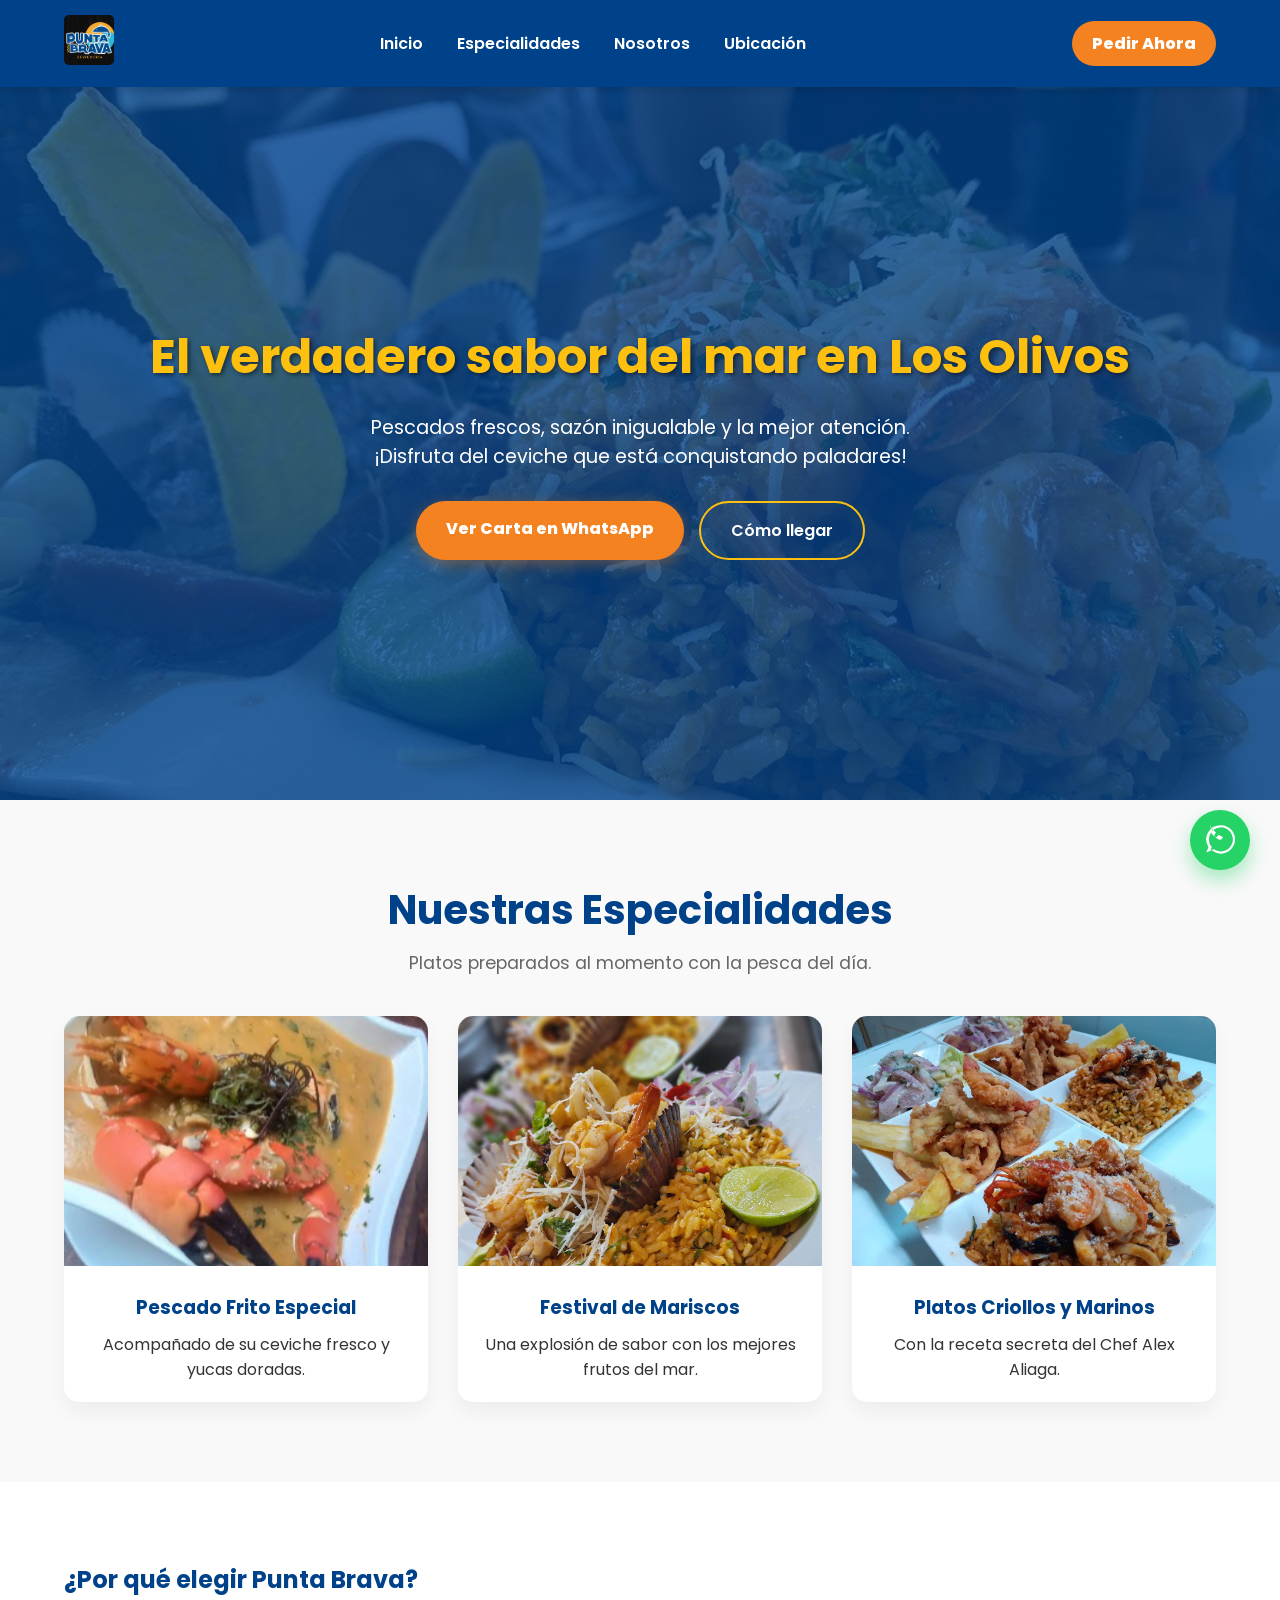
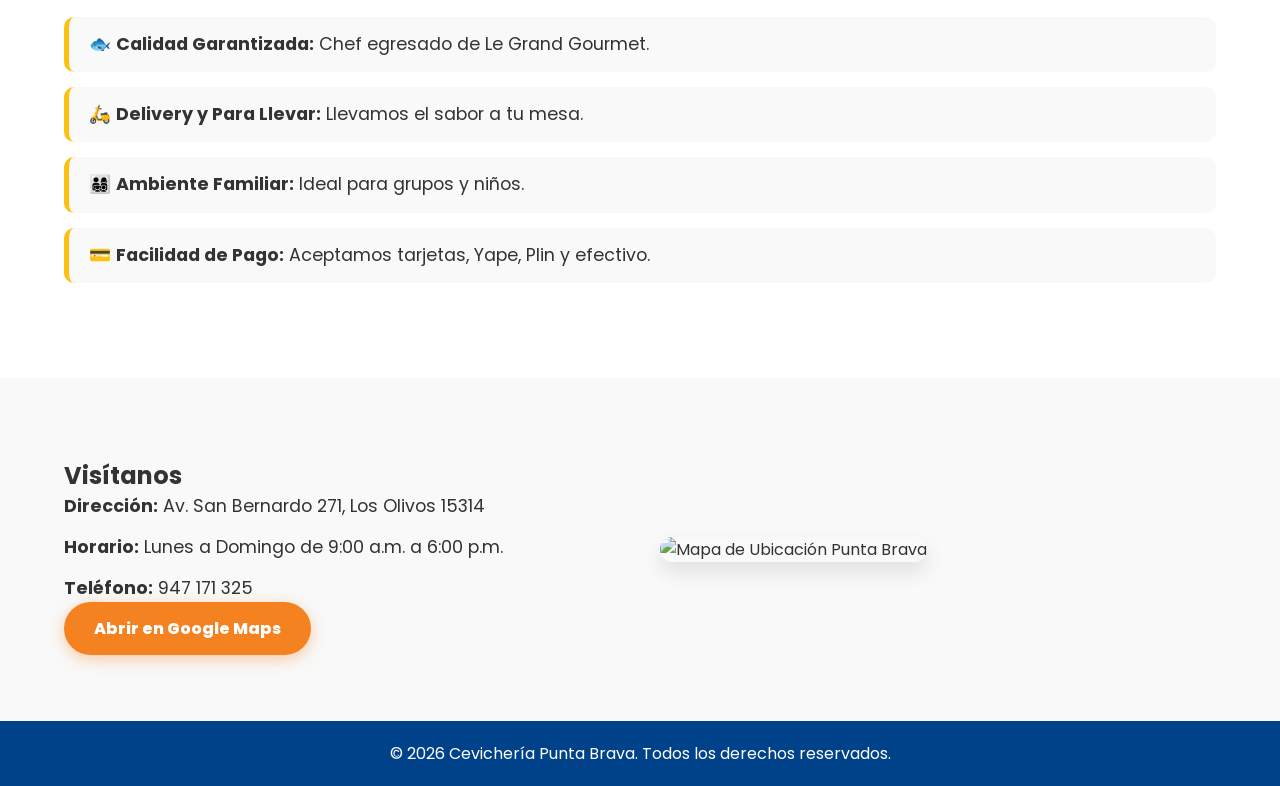
==== index.html @ 860ff5d4 "redo simple landing page" ====
<!DOCTYPE html>
<html lang="es">
<head>
    <meta charset="UTF-8">
    <meta name="viewport" content="width=device-width, initial-scale=1.0">
    <title>Cevichería Punta Brava | El Mejor Sabor del Mar</title>
    <link rel="stylesheet" href="style.css">
    <link href="https://fonts.googleapis.com/css2?family=Poppins:wght@400;600;800&display=swap" rel="stylesheet">
</head>
<body>
    <header class="navbar">
        <div class="logo-container">
            <img src="logo.jpg" alt="Logo Cevichería Punta Brava" class="logo">
        </div>
        <nav class="nav-links">
            <a href="#inicio">Inicio</a>
            <a href="#especialidades">Especialidades</a>
            <a href="#nosotros">Nosotros</a>
            <a href="#ubicacion">Ubicación</a>
        </nav>
        <a href="https://wa.me/51947171325?text=Hola,%20quisiera%20hacer%20un%20pedido" class="cta-btn hidden-mobile" target="_blank">Pedir Ahora</a>
        <div class="hamburger">
            <span></span>
            <span></span>
            <span></span>
        </div>
    </header>
    <section id="inicio" class="hero">
        <div class="hero-content fade-in">
            <h1>El verdadero sabor del mar en Los Olivos</h1>
            <p>Pescados frescos, sazón inigualable y la mejor atención. ¡Disfruta del ceviche que está conquistando paladares!</p>
            <div class="hero-buttons">
                <a href="https://wa.me/51947171325?text=Hola,%20quisiera%20ver%20la%20carta" class="btn-primary" target="_blank">Ver Carta en WhatsApp</a>
                <a href="#ubicacion" class="btn-secondary">Cómo llegar</a>
            </div>
        </div>
    </section>
    <section id="especialidades" class="menu-section section-padding">
        <h2 class="section-title fade-in">Nuestras Especialidades</h2>
        <p class="section-subtitle fade-in">Platos preparados al momento con la pesca del día.</p>
        <div class="grid-gallery fade-in">
            <div class="card">
                <img src="plato01.png" alt="Pescado Frito con Ceviche">
                <div class="card-info">
                    <h3>Pescado Frito Especial</h3>
                    <p>Acompañado de su ceviche fresco y yucas doradas.</p>
                </div>
            </div>
            <div class="card">
                <img src="plato02.png" alt="Plato Especial de Mariscos">
                <div class="card-info">
                    <h3>Festival de Mariscos</h3>
                    <p>Una explosión de sabor con los mejores frutos del mar.</p>
                </div>
            </div>
            <div class="card">
                <img src="plato03.png" alt="Sudado de Pescado">
                <div class="card-info">
                    <h3>Platos Criollos y Marinos</h3>
                    <p>Con la receta secreta del Chef Alex Aliaga.</p>
                </div>
            </div>
        </div>
    </section>
    <section id="nosotros" class="features section-padding">
        <div class="features-content fade-in">
            <h2>¿Por qué elegir Punta Brava?</h2>
            <ul class="feature-list">
                <li>🐟 <strong>Calidad Garantizada:</strong> Chef egresado de Le Grand Gourmet.</li>
                <li>🛵 <strong>Delivery y Para Llevar:</strong> Llevamos el sabor a tu mesa.</li>
                <li>👨‍👩‍👧‍👦 <strong>Ambiente Familiar:</strong> Ideal para grupos y niños.</li>
                <li>💳 <strong>Facilidad de Pago:</strong> Aceptamos tarjetas, Yape, Plin y efectivo.</li>
            </ul>
        </div>
    </section>
    <section id="ubicacion" class="location section-padding fade-in">
        <div class="location-container">
            <div class="location-info">
                <h2>Visítanos</h2>
                <p><strong>Dirección:</strong> Av. San Bernardo 271, Los Olivos 15314</p>
                <p><strong>Horario:</strong> Lunes a Domingo de 9:00 a.m. a 6:00 p.m.</p>
                <p><strong>Teléfono:</strong> 947 171 325</p>
                <a href="https://maps.google.com/?q=-11.970000,-77.060000" class="btn-primary" target="_blank">Abrir en Google Maps</a>
            </div>
            <div class="location-map">
                <img src="mapa.jpg" alt="Mapa de Ubicación Punta Brava">
            </div>
        </div>
    </section>
    <footer>
        <p>&copy; 2026 Cevichería Punta Brava. Todos los derechos reservados.</p>
    </footer>
    <a href="https://wa.me/51947171325?text=Hola,%20vengo%20de%20la%20página%20web%20y%20quisiera%20hacer%20un%20pedido" class="whatsapp-float" target="_blank">
        <svg viewBox="0 0 32 32" width="35" height="35" fill="white">
            <path d="M16 2a13 13 0 0 0-11 20l-2 5 5-2a13 13 0 1 0 8-23zm0 2a11 11 0 1 1-6 20l-3 1 1-3a11 11 0 0 1 8-18zm-4 5a1 1 0 0 0-.7.3c-.3.2-.8.8-.8 1.6 0 .8.8 1.6.8 1.6.1.1 1.1 1.7 2.6 2.3 1.5.6 1.5.4 2 .4.5 0 1.6-.7 1.8-1.3.2-.6.2-1.1.1-1.3-.1-.1-.3-.2-.7-.4s-2.1-1-2.4-1.1c-.3-.1-.6-.2-.8.1-.2.3-.9 1.1-1.1 1.4-.2.2-.4.3-.8.1-.4-.2-1.5-.6-2.9-1.8-1-1-1.3-1.4-1.5-1.7-.2-.4 0-.6.2-.8l.5-.6c.2-.2.3-.4.4-.7s0-.5-.1-.7c-.1-.2-.8-1.9-1.1-2.6-.3-.7-.5-.6-.7-.6h-.6z"></path>
        </svg>
    </a>
    <script src="script.js"></script>
</body>
</html>
---- style.css ----
:root {
    --primary-blue: #004289;
    --accent-orange: #f58220;
    --accent-yellow: #fec00f;
    --text-dark: #333333;
    --text-light: #ffffff;
    --bg-light: #f9f9f9;
}

* {
    margin: 0;
    padding: 0;
    box-sizing: border-box;
    font-family: 'Poppins', sans-serif;
    scroll-behavior: smooth;
}

body {
    background-color: var(--bg-light);
    color: var(--text-dark);
    overflow-x: hidden;
}

.navbar {
    position: fixed;
    top: 0;
    width: 100%;
    background-color: var(--primary-blue);
    display: flex;
    justify-content: space-between;
    align-items: center;
    padding: 15px 5%;
    z-index: 1000;
    box-shadow: 0 4px 6px rgba(0,0,0,0.1);
}

.logo {
    height: 50px;
    border-radius: 5px;
}

.nav-links a {
    color: var(--text-light);
    text-decoration: none;
    margin: 0 15px;
    font-weight: 600;
    transition: color 0.3s;
}

.nav-links a:hover {
    color: var(--accent-yellow);
}

.cta-btn {
    background-color: var(--accent-orange);
    color: white;
    padding: 10px 20px;
    border-radius: 25px;
    text-decoration: none;
    font-weight: 800;
    transition: transform 0.3s, background 0.3s;
}

.cta-btn:hover {
    background-color: #d66b15;
    transform: scale(1.05);
}

.hamburger {
    display: none;
    flex-direction: column;
    cursor: pointer;
}
.hamburger span {
    width: 25px;
    height: 3px;
    background-color: white;
    margin: 2px 0;
    transition: 0.3s;
}

.hero {
    margin-top: 80px;
    min-height: 80vh;
    background: linear-gradient(rgba(0, 66, 137, 0.8), rgba(0, 66, 137, 0.8)), url('hero.jpg') center/cover;
    display: flex;
    align-items: center;
    justify-content: center;
    text-align: center;
    padding: 20px;
    color: white;
}

.hero-content h1 {
    font-size: 3rem;
    margin-bottom: 20px;
    color: var(--accent-yellow);
    text-shadow: 2px 2px 4px rgba(0,0,0,0.5);
}

.hero-content p {
    font-size: 1.2rem;
    margin-bottom: 30px;
    max-width: 600px;
    margin-left: auto;
    margin-right: auto;
}

.hero-buttons {
    display: flex;
    gap: 15px;
    justify-content: center;
    flex-wrap: wrap;
}

.btn-primary {
    background-color: var(--accent-orange);
    color: white;
    padding: 15px 30px;
    border-radius: 30px;
    text-decoration: none;
    font-weight: 800;
    box-shadow: 0 4px 15px rgba(245, 130, 32, 0.4);
    transition: all 0.3s;
}
.btn-primary:hover { transform: translateY(-3px); box-shadow: 0 6px 20px rgba(245, 130, 32, 0.6); }

.btn-secondary {
    background-color: transparent;
    color: white;
    padding: 15px 30px;
    border: 2px solid var(--accent-yellow);
    border-radius: 30px;
    text-decoration: none;
    font-weight: 600;
    transition: all 0.3s;
}
.btn-secondary:hover { background-color: var(--accent-yellow); color: var(--primary-blue); }

.section-padding { padding: 80px 5%; }
.section-title { text-align: center; font-size: 2.5rem; color: var(--primary-blue); margin-bottom: 10px; }
.section-subtitle { text-align: center; color: #666; margin-bottom: 40px; font-size: 1.1rem; }

.grid-gallery {
    display: grid;
    grid-template-columns: repeat(auto-fit, minmax(300px, 1fr));
    gap: 30px;
}

.card {
    background: white;
    border-radius: 15px;
    overflow: hidden;
    box-shadow: 0 10px 20px rgba(0,0,0,0.05);
    transition: transform 0.3s;
}
.card:hover { transform: translateY(-10px); }

.card img {
    width: 100%;
    height: 250px;
    object-fit: cover;
}

.card-info { padding: 20px; text-align: center; }
.card-info h3 { color: var(--primary-blue); margin-bottom: 10px; }

.features { background-color: white; }
.features-content h2 { color: var(--primary-blue); margin-bottom: 20px; }
.feature-list { list-style: none; font-size: 1.1rem; line-height: 2; }
.feature-list li { margin-bottom: 15px; background: var(--bg-light); padding: 10px 20px; border-radius: 10px; border-left: 5px solid var(--accent-yellow); }

.location-container {
    display: grid;
    grid-template-columns: 1fr 1fr;
    gap: 40px;
    align-items: center;
}
.location-info p { margin-bottom: 15px; font-size: 1.1rem; }
.location-map img { width: 100%; border-radius: 15px; box-shadow: 0 10px 20px rgba(0,0,0,0.1); }

footer { background: var(--primary-blue); color: white; text-align: center; padding: 20px; }

.whatsapp-float {
    position: fixed;
    bottom: 30px;
    right: 30px;
    background-color: #25d366;
    color: white;
    border-radius: 50%;
    width: 60px;
    height: 60px;
    display: flex;
    justify-content: center;
    align-items: center;
    box-shadow: 0 10px 20px rgba(37, 211, 102, 0.4);
    z-index: 1000;
    transition: transform 0.3s;
    animation: pulse 2s infinite;
}
.whatsapp-float:hover { transform: scale(1.1); }

@keyframes pulse {
    0% { box-shadow: 0 0 0 0 rgba(37, 211, 102, 0.7); }
    70% { box-shadow: 0 0 0 15px rgba(37, 211, 102, 0); }
    100% { box-shadow: 0 0 0 0 rgba(37, 211, 102, 0); }
}

.fade-in { opacity: 0; transform: translateY(30px); transition: opacity 0.8s ease-out, transform 0.8s ease-out; }
.fade-in.visible { opacity: 1; transform: translateY(0); }

@media (max-width: 768px) {
    .nav-links, .hidden-mobile { display: none; }
    .hamburger { display: flex; }
    .hero-content h1 { font-size: 2.2rem; }
    .location-container { grid-template-columns: 1fr; }
    .hero-buttons { flex-direction: column; }
    .btn-primary, .btn-secondary { width: 100%; }
}
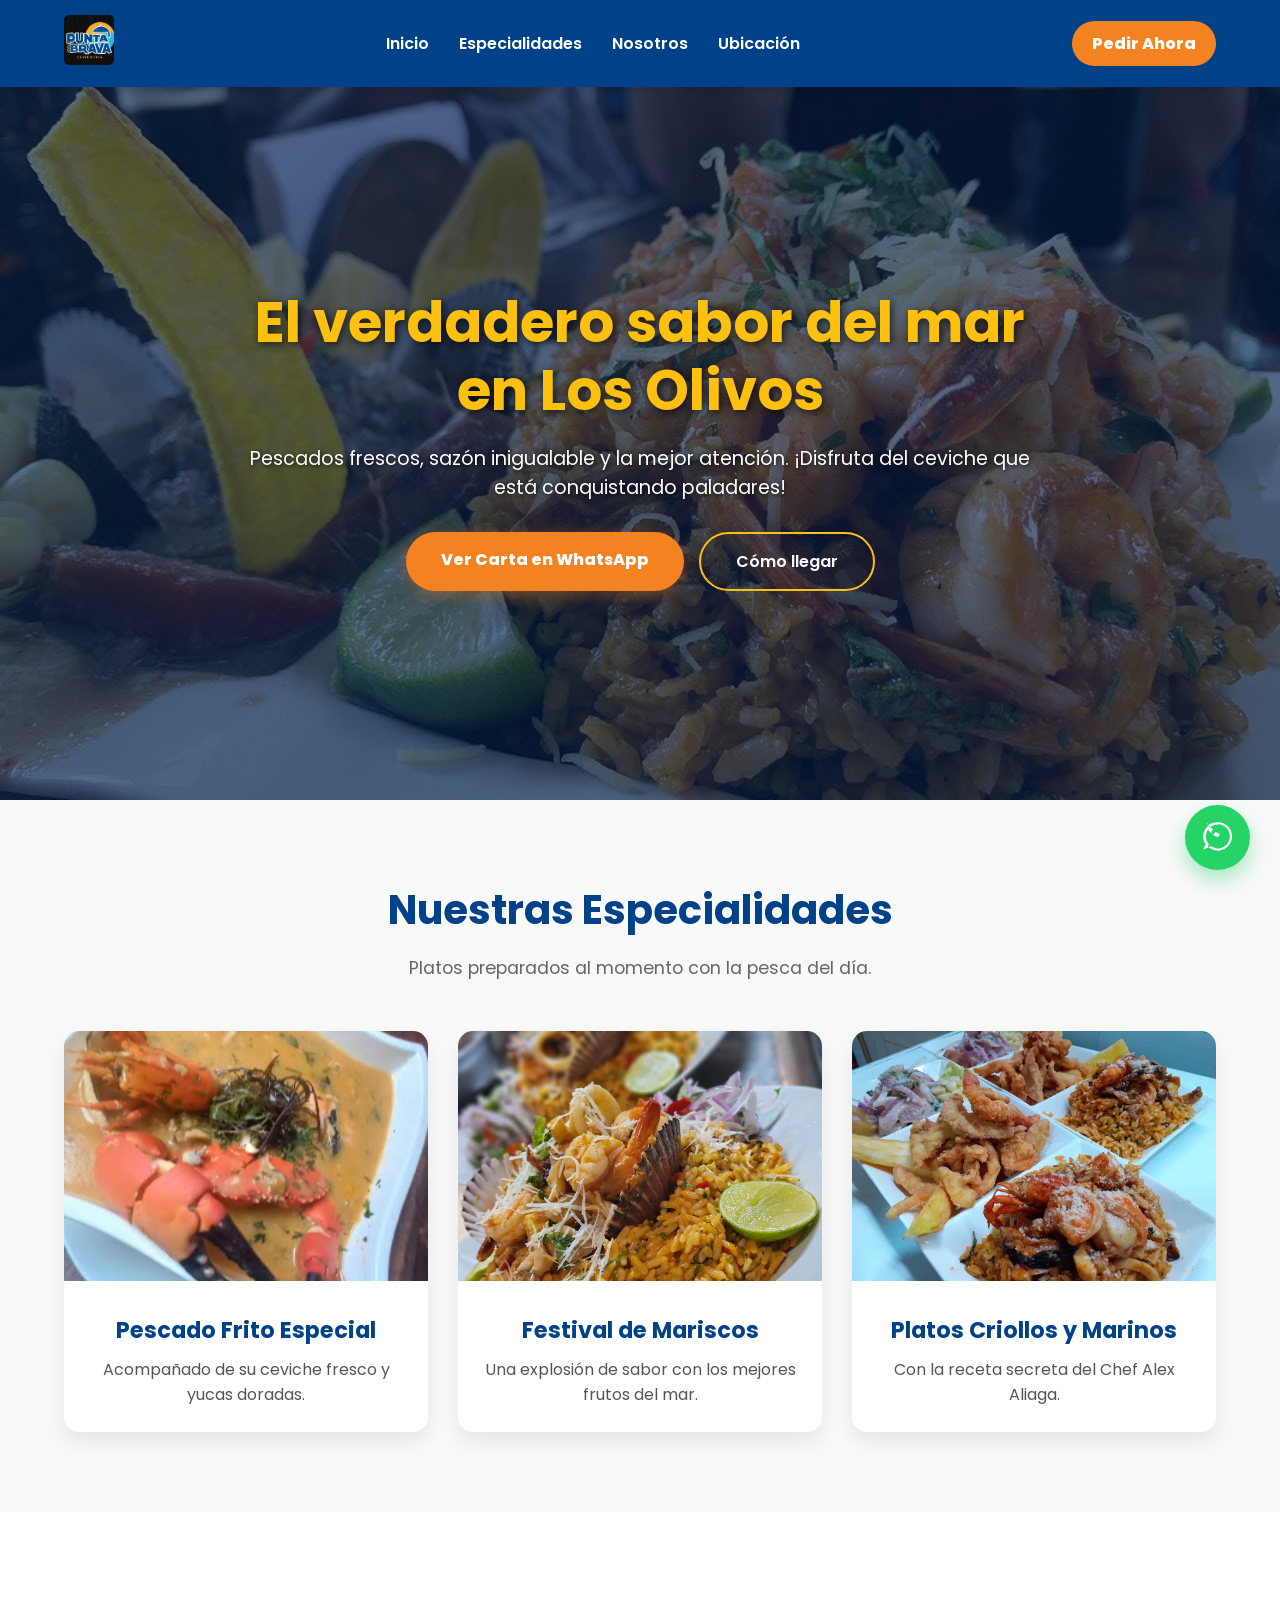
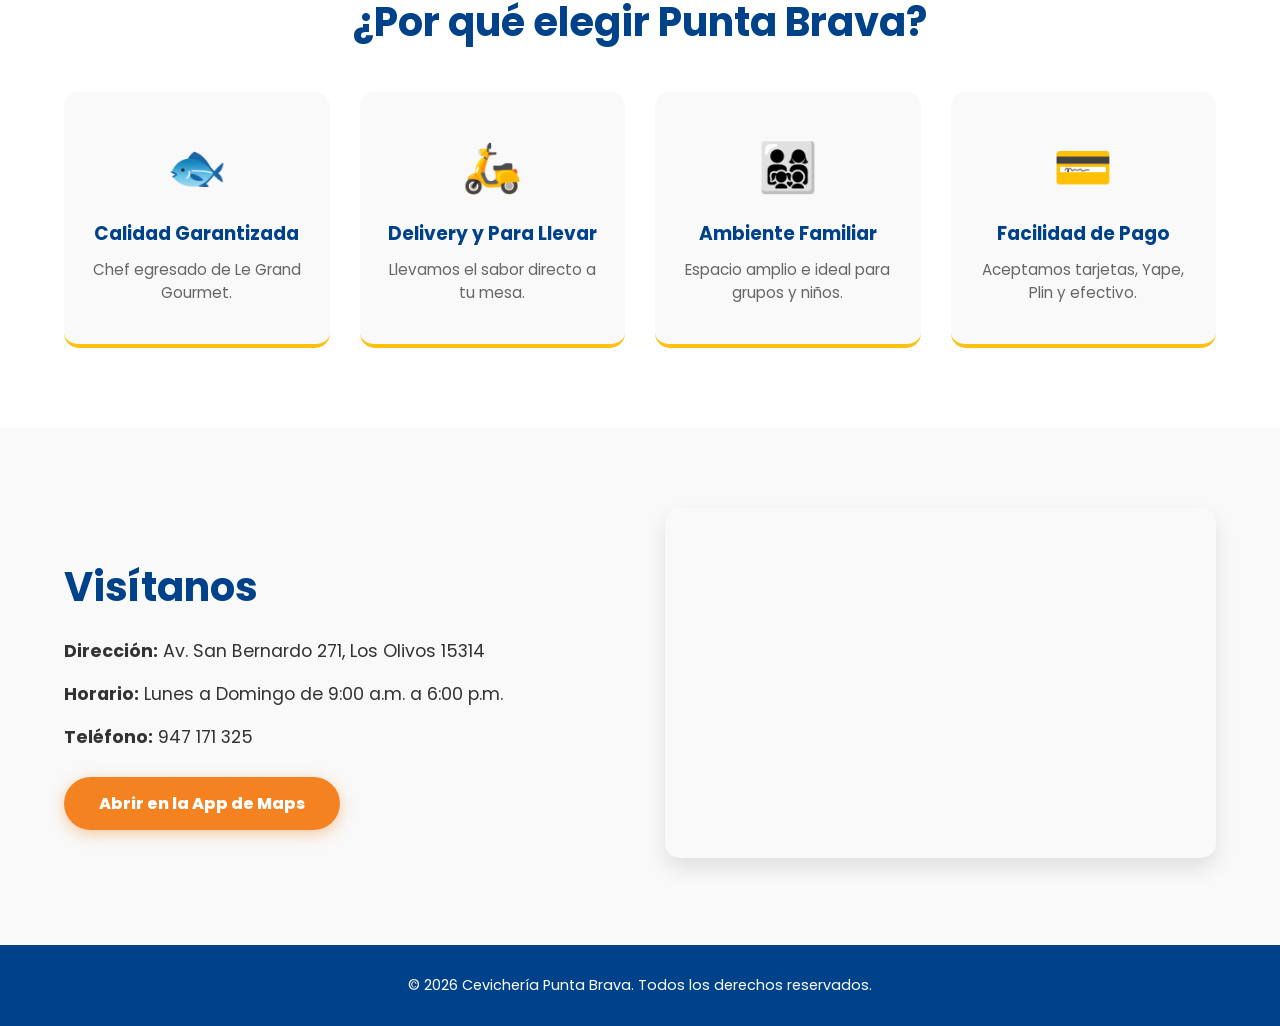
==== commit 7348a58f: "cpb v.1.0.1" ====
--- a/index.html
+++ b/index.html
@@ -10,22 +10,25 @@
 <body>
     <header class="navbar">
         <div class="logo-container">
-            <img src="logo.jpg" alt="Logo Cevichería Punta Brava" class="logo">
+            <img src="assets/logo.jpg" alt="Logo Cevichería Punta Brava" class="logo">
         </div>
-        <nav class="nav-links">
+        <nav class="nav-links" id="nav-links">
+            <button class="close-menu" id="close-menu">&times;</button>
             <a href="#inicio">Inicio</a>
             <a href="#especialidades">Especialidades</a>
             <a href="#nosotros">Nosotros</a>
             <a href="#ubicacion">Ubicación</a>
+            <a href="https://wa.me/51947171325?text=Hola,%20quisiera%20hacer%20un%20pedido" class="cta-btn mobile-cta" target="_blank">Pedir Ahora</a>
         </nav>
         <a href="https://wa.me/51947171325?text=Hola,%20quisiera%20hacer%20un%20pedido" class="cta-btn hidden-mobile" target="_blank">Pedir Ahora</a>
-        <div class="hamburger">
+        <div class="hamburger" id="hamburger">
             <span></span>
             <span></span>
             <span></span>
         </div>
     </header>
     <section id="inicio" class="hero">
+        <div class="hero-overlay"></div>
         <div class="hero-content fade-in">
             <h1>El verdadero sabor del mar en Los Olivos</h1>
             <p>Pescados frescos, sazón inigualable y la mejor atención. ¡Disfruta del ceviche que está conquistando paladares!</p>
@@ -40,21 +43,21 @@
         <p class="section-subtitle fade-in">Platos preparados al momento con la pesca del día.</p>
         <div class="grid-gallery fade-in">
             <div class="card">
-                <img src="plato01.png" alt="Pescado Frito con Ceviche">
+                <img src="assets/plato01.png" alt="Pescado Frito con Ceviche">
                 <div class="card-info">
                     <h3>Pescado Frito Especial</h3>
                     <p>Acompañado de su ceviche fresco y yucas doradas.</p>
                 </div>
             </div>
             <div class="card">
-                <img src="plato02.png" alt="Plato Especial de Mariscos">
+                <img src="assets/plato02.png" alt="Plato Especial de Mariscos">
                 <div class="card-info">
                     <h3>Festival de Mariscos</h3>
                     <p>Una explosión de sabor con los mejores frutos del mar.</p>
                 </div>
             </div>
             <div class="card">
-                <img src="plato03.png" alt="Sudado de Pescado">
+                <img src="assets/plato03.png" alt="Sudado de Pescado">
                 <div class="card-info">
                     <h3>Platos Criollos y Marinos</h3>
                     <p>Con la receta secreta del Chef Alex Aliaga.</p>
@@ -64,13 +67,29 @@
     </section>
     <section id="nosotros" class="features section-padding">
         <div class="features-content fade-in">
-            <h2>¿Por qué elegir Punta Brava?</h2>
-            <ul class="feature-list">
-                <li>🐟 <strong>Calidad Garantizada:</strong> Chef egresado de Le Grand Gourmet.</li>
-                <li>🛵 <strong>Delivery y Para Llevar:</strong> Llevamos el sabor a tu mesa.</li>
-                <li>👨‍👩‍👧‍👦 <strong>Ambiente Familiar:</strong> Ideal para grupos y niños.</li>
-                <li>💳 <strong>Facilidad de Pago:</strong> Aceptamos tarjetas, Yape, Plin y efectivo.</li>
-            </ul>
+            <h2 class="section-title">¿Por qué elegir Punta Brava?</h2>
+            <div class="feature-grid">
+                <div class="feature-item">
+                    <span class="feature-icon">🐟</span>
+                    <h3>Calidad Garantizada</h3>
+                    <p>Chef egresado de Le Grand Gourmet.</p>
+                </div>
+                <div class="feature-item">
+                    <span class="feature-icon">🛵</span>
+                    <h3>Delivery y Para Llevar</h3>
+                    <p>Llevamos el sabor directo a tu mesa.</p>
+                </div>
+                <div class="feature-item">
+                    <span class="feature-icon">👨‍👩‍👧‍👦</span>
+                    <h3>Ambiente Familiar</h3>
+                    <p>Espacio amplio e ideal para grupos y niños.</p>
+                </div>
+                <div class="feature-item">
+                    <span class="feature-icon">💳</span>
+                    <h3>Facilidad de Pago</h3>
+                    <p>Aceptamos tarjetas, Yape, Plin y efectivo.</p>
+                </div>
+            </div>
         </div>
     </section>
     <section id="ubicacion" class="location section-padding fade-in">
@@ -80,17 +99,18 @@
                 <p><strong>Dirección:</strong> Av. San Bernardo 271, Los Olivos 15314</p>
                 <p><strong>Horario:</strong> Lunes a Domingo de 9:00 a.m. a 6:00 p.m.</p>
                 <p><strong>Teléfono:</strong> 947 171 325</p>
-                <a href="https://maps.google.com/?q=-11.970000,-77.060000" class="btn-primary" target="_blank">Abrir en Google Maps</a>
+                <br>
+                <a href="https://maps.google.com/?q=-11.970000,-77.060000" class="btn-primary" target="_blank">Abrir en la App de Maps</a>
             </div>
             <div class="location-map">
-                <img src="mapa.jpg" alt="Mapa de Ubicación Punta Brava">
+                <iframe src="https://www.google.com/maps/embed?pb=!1m18!1m12!1m3!1d3902.8001859341496!2d-77.07065962413158!3d-11.988295640798226!2m3!1f0!2f0!3f0!3m2!1i1024!2i768!4f13.1!3m3!1m2!1s0x9105ce5055555555%3A0x1234567890abcdef!2sAv.%20San%20Bernardo%20271%2C%20Los%20Olivos%2015314!5e0!3m2!1ses!2spe!4v1700000000000!5m2!1ses!2spe" width="100%" height="350" style="border:0; border-radius: 15px; box-shadow: 0 10px 20px rgba(0,0,0,0.1);" allowfullscreen="" loading="lazy" referrerpolicy="no-referrer-when-downgrade"></iframe>
             </div>
         </div>
     </section>
     <footer>
         <p>&copy; 2026 Cevichería Punta Brava. Todos los derechos reservados.</p>
     </footer>
-    <a href="https://wa.me/51947171325?text=Hola,%20vengo%20de%20la%20página%20web%20y%20quisiera%20hacer%20un%20pedido" class="whatsapp-float" target="_blank">
+    <a href="https://wa.me/51947171325?text=Hola,%20vengo%20de%20la%20página%20web%20y%20quisiera%20hacer%20un%20pedido" class="whatsapp-float" target="_blank" title="¡Haz tu pedido aquí!">
         <svg viewBox="0 0 32 32" width="35" height="35" fill="white">
             <path d="M16 2a13 13 0 0 0-11 20l-2 5 5-2a13 13 0 1 0 8-23zm0 2a11 11 0 1 1-6 20l-3 1 1-3a11 11 0 0 1 8-18zm-4 5a1 1 0 0 0-.7.3c-.3.2-.8.8-.8 1.6 0 .8.8 1.6.8 1.6.1.1 1.1 1.7 2.6 2.3 1.5.6 1.5.4 2 .4.5 0 1.6-.7 1.8-1.3.2-.6.2-1.1.1-1.3-.1-.1-.3-.2-.7-.4s-2.1-1-2.4-1.1c-.3-.1-.6-.2-.8.1-.2.3-.9 1.1-1.1 1.4-.2.2-.4.3-.8.1-.4-.2-1.5-.6-2.9-1.8-1-1-1.3-1.4-1.5-1.7-.2-.4 0-.6.2-.8l.5-.6c.2-.2.3-.4.4-.7s0-.5-.1-.7c-.1-.2-.8-1.9-1.1-2.6-.3-.7-.5-.6-.7-.6h-.6z"></path>
         </svg>
--- a/style.css
+++ b/style.css
@@ -39,6 +39,11 @@
     border-radius: 5px;
 }
 
+.nav-links {
+    display: flex;
+    align-items: center;
+}
+
 .nav-links a {
     color: var(--text-light);
     text-decoration: none;
@@ -59,11 +64,16 @@
     text-decoration: none;
     font-weight: 800;
     transition: transform 0.3s, background 0.3s;
+    text-align: center;
 }
 
 .cta-btn:hover {
     background-color: #d66b15;
     transform: scale(1.05);
+}
+
+.close-menu, .mobile-cta {
+    display: none;
 }
 
 .hamburger {
@@ -71,18 +81,21 @@
     flex-direction: column;
     cursor: pointer;
 }
+
 .hamburger span {
     width: 25px;
     height: 3px;
     background-color: white;
-    margin: 2px 0;
+    margin: 3px 0;
+    border-radius: 2px;
     transition: 0.3s;
 }
 
 .hero {
+    position: relative;
     margin-top: 80px;
     min-height: 80vh;
-    background: linear-gradient(rgba(0, 66, 137, 0.8), rgba(0, 66, 137, 0.8)), url('hero.jpg') center/cover;
+    background: url('assets/hero.jpg') center/cover no-repeat;
     display: flex;
     align-items: center;
     justify-content: center;
@@ -91,19 +104,34 @@
     color: white;
 }
 
+.hero-overlay {
+    position: absolute;
+    top: 0;
+    left: 0;
+    width: 100%;
+    height: 100%;
+    background: rgba(0, 30, 70, 0.65);
+    z-index: 1;
+}
+
+.hero-content {
+    position: relative;
+    z-index: 2;
+    max-width: 800px;
+}
+
 .hero-content h1 {
-    font-size: 3rem;
+    font-size: 3.5rem;
+    line-height: 1.2;
     margin-bottom: 20px;
     color: var(--accent-yellow);
-    text-shadow: 2px 2px 4px rgba(0,0,0,0.5);
+    text-shadow: 2px 2px 8px rgba(0,0,0,0.7);
 }
 
 .hero-content p {
     font-size: 1.2rem;
     margin-bottom: 30px;
-    max-width: 600px;
-    margin-left: auto;
-    margin-right: auto;
+    text-shadow: 1px 1px 4px rgba(0,0,0,0.8);
 }
 
 .hero-buttons {
@@ -116,7 +144,7 @@
 .btn-primary {
     background-color: var(--accent-orange);
     color: white;
-    padding: 15px 30px;
+    padding: 15px 35px;
     border-radius: 30px;
     text-decoration: none;
     font-weight: 800;
@@ -128,7 +156,7 @@
 .btn-secondary {
     background-color: transparent;
     color: white;
-    padding: 15px 30px;
+    padding: 15px 35px;
     border: 2px solid var(--accent-yellow);
     border-radius: 30px;
     text-decoration: none;
@@ -138,8 +166,8 @@
 .btn-secondary:hover { background-color: var(--accent-yellow); color: var(--primary-blue); }
 
 .section-padding { padding: 80px 5%; }
-.section-title { text-align: center; font-size: 2.5rem; color: var(--primary-blue); margin-bottom: 10px; }
-.section-subtitle { text-align: center; color: #666; margin-bottom: 40px; font-size: 1.1rem; }
+.section-title { text-align: center; font-size: 2.5rem; color: var(--primary-blue); margin-bottom: 15px; }
+.section-subtitle { text-align: center; color: #666; margin-bottom: 50px; font-size: 1.1rem; }
 
 .grid-gallery {
     display: grid;
@@ -151,10 +179,10 @@
     background: white;
     border-radius: 15px;
     overflow: hidden;
-    box-shadow: 0 10px 20px rgba(0,0,0,0.05);
-    transition: transform 0.3s;
-}
-.card:hover { transform: translateY(-10px); }
+    box-shadow: 0 10px 20px rgba(0,0,0,0.08);
+    transition: transform 0.3s, box-shadow 0.3s;
+}
+.card:hover { transform: translateY(-10px); box-shadow: 0 15px 30px rgba(0,0,0,0.12); }
 
 .card img {
     width: 100%;
@@ -162,24 +190,45 @@
     object-fit: cover;
 }
 
-.card-info { padding: 20px; text-align: center; }
-.card-info h3 { color: var(--primary-blue); margin-bottom: 10px; }
+.card-info { padding: 25px 20px; text-align: center; }
+.card-info h3 { color: var(--primary-blue); margin-bottom: 10px; font-size: 1.4rem; }
+.card-info p { color: #555; }
 
 .features { background-color: white; }
-.features-content h2 { color: var(--primary-blue); margin-bottom: 20px; }
-.feature-list { list-style: none; font-size: 1.1rem; line-height: 2; }
-.feature-list li { margin-bottom: 15px; background: var(--bg-light); padding: 10px 20px; border-radius: 10px; border-left: 5px solid var(--accent-yellow); }
+.feature-grid {
+    display: grid;
+    grid-template-columns: repeat(auto-fit, minmax(250px, 1fr));
+    gap: 30px;
+    margin-top: 40px;
+}
+.feature-item {
+    background: var(--bg-light);
+    padding: 40px 20px;
+    border-radius: 15px;
+    text-align: center;
+    border-bottom: 4px solid var(--accent-yellow);
+    transition: transform 0.3s;
+}
+.feature-item:hover { transform: translateY(-5px); }
+.feature-icon {
+    font-size: 3rem;
+    display: block;
+    margin-bottom: 15px;
+}
+.feature-item h3 { color: var(--primary-blue); margin-bottom: 10px; }
+.feature-item p { color: #666; font-size: 0.95rem; }
 
 .location-container {
     display: grid;
     grid-template-columns: 1fr 1fr;
-    gap: 40px;
-    align-items: center;
-}
-.location-info p { margin-bottom: 15px; font-size: 1.1rem; }
-.location-map img { width: 100%; border-radius: 15px; box-shadow: 0 10px 20px rgba(0,0,0,0.1); }
-
-footer { background: var(--primary-blue); color: white; text-align: center; padding: 20px; }
+    gap: 50px;
+    align-items: center;
+}
+.location-info h2 { font-size: 2.5rem; color: var(--primary-blue); margin-bottom: 20px; }
+.location-info p { margin-bottom: 15px; font-size: 1.1rem; line-height: 1.6; }
+.location-map iframe { width: 100%; min-height: 350px; }
+
+footer { background: var(--primary-blue); color: white; text-align: center; padding: 30px 20px; font-size: 0.9rem; }
 
 .whatsapp-float {
     position: fixed;
@@ -188,8 +237,8 @@
     background-color: #25d366;
     color: white;
     border-radius: 50%;
-    width: 60px;
-    height: 60px;
+    width: 65px;
+    height: 65px;
     display: flex;
     justify-content: center;
     align-items: center;
@@ -210,10 +259,54 @@
 .fade-in.visible { opacity: 1; transform: translateY(0); }
 
 @media (max-width: 768px) {
-    .nav-links, .hidden-mobile { display: none; }
+    .nav-links {
+        position: fixed;
+        top: 0;
+        right: -100%;
+        height: 100vh;
+        width: 280px;
+        background-color: var(--primary-blue);
+        flex-direction: column;
+        justify-content: center;
+        align-items: center;
+        transition: right 0.4s ease;
+        box-shadow: -5px 0 20px rgba(0,0,0,0.5);
+    }
+    
+    .nav-links.active {
+        right: 0;
+    }
+
+    .nav-links a {
+        margin: 20px 0;
+        font-size: 1.3rem;
+    }
+
+    .hidden-mobile { display: none; }
+    
     .hamburger { display: flex; }
+
+    .close-menu {
+        display: block;
+        position: absolute;
+        top: 20px;
+        right: 25px;
+        font-size: 2.5rem;
+        color: white;
+        background: none;
+        border: none;
+        cursor: pointer;
+    }
+
+    .mobile-cta {
+        display: block;
+        margin-top: 30px;
+        width: 80%;
+    }
+
     .hero-content h1 { font-size: 2.2rem; }
-    .location-container { grid-template-columns: 1fr; }
-    .hero-buttons { flex-direction: column; }
+    .location-container { grid-template-columns: 1fr; gap: 30px; }
+    .hero-buttons { flex-direction: column; width: 100%; }
     .btn-primary, .btn-secondary { width: 100%; }
+    .section-padding { padding: 50px 5%; }
 }
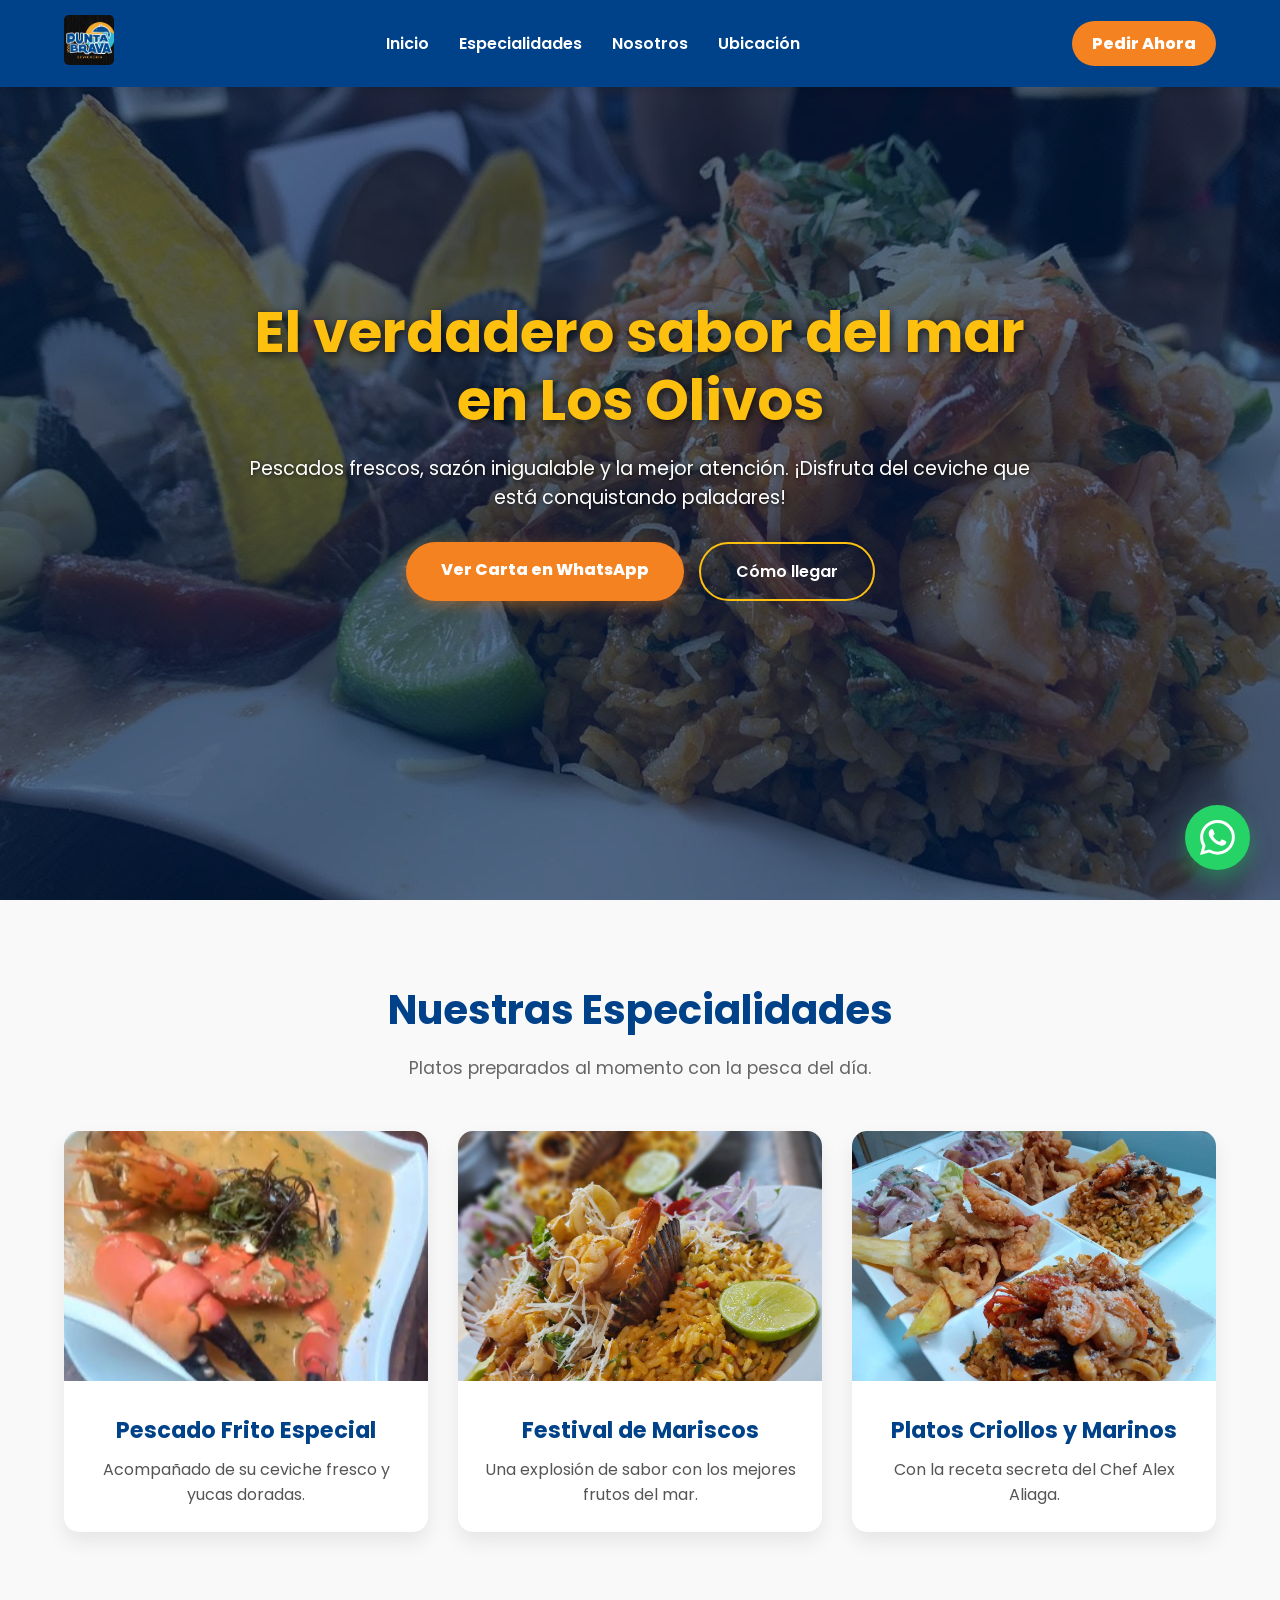
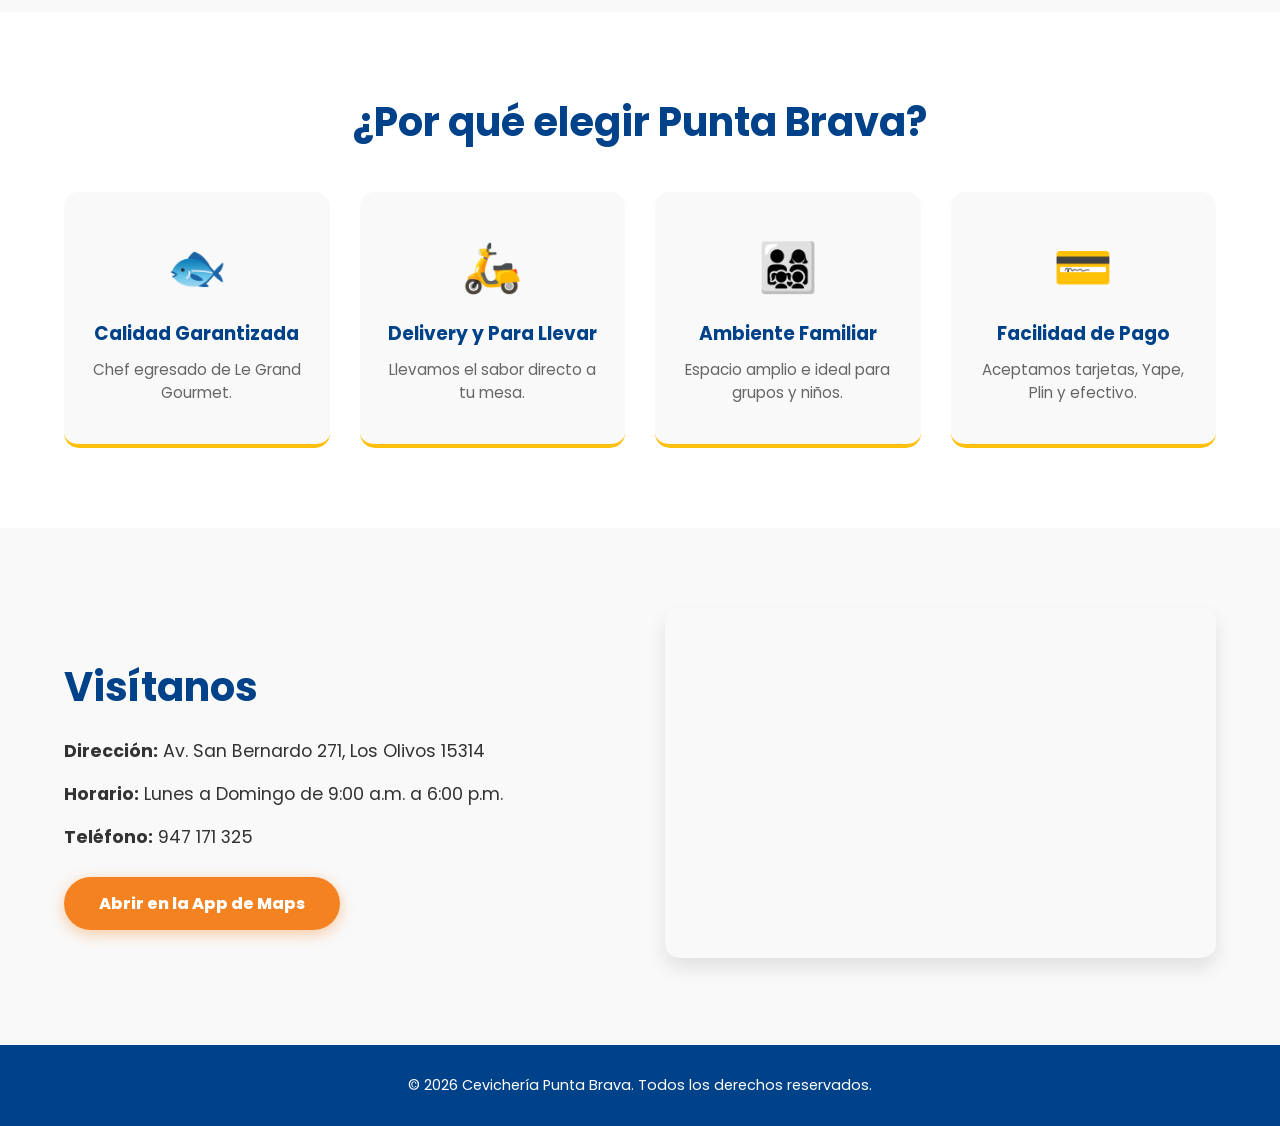
==== commit 3fd0519e: "v.1.1.0" ====
--- a/index.html
+++ b/index.html
@@ -4,6 +4,7 @@
     <meta charset="UTF-8">
     <meta name="viewport" content="width=device-width, initial-scale=1.0">
     <title>Cevichería Punta Brava | El Mejor Sabor del Mar</title>
+    <link rel="icon" type="image/x-icon" href="assets/logo.ico">
     <link rel="stylesheet" href="style.css">
     <link href="https://fonts.googleapis.com/css2?family=Poppins:wght@400;600;800&display=swap" rel="stylesheet">
 </head>
@@ -111,8 +112,8 @@
         <p>&copy; 2026 Cevichería Punta Brava. Todos los derechos reservados.</p>
     </footer>
     <a href="https://wa.me/51947171325?text=Hola,%20vengo%20de%20la%20página%20web%20y%20quisiera%20hacer%20un%20pedido" class="whatsapp-float" target="_blank" title="¡Haz tu pedido aquí!">
-        <svg viewBox="0 0 32 32" width="35" height="35" fill="white">
-            <path d="M16 2a13 13 0 0 0-11 20l-2 5 5-2a13 13 0 1 0 8-23zm0 2a11 11 0 1 1-6 20l-3 1 1-3a11 11 0 0 1 8-18zm-4 5a1 1 0 0 0-.7.3c-.3.2-.8.8-.8 1.6 0 .8.8 1.6.8 1.6.1.1 1.1 1.7 2.6 2.3 1.5.6 1.5.4 2 .4.5 0 1.6-.7 1.8-1.3.2-.6.2-1.1.1-1.3-.1-.1-.3-.2-.7-.4s-2.1-1-2.4-1.1c-.3-.1-.6-.2-.8.1-.2.3-.9 1.1-1.1 1.4-.2.2-.4.3-.8.1-.4-.2-1.5-.6-2.9-1.8-1-1-1.3-1.4-1.5-1.7-.2-.4 0-.6.2-.8l.5-.6c.2-.2.3-.4.4-.7s0-.5-.1-.7c-.1-.2-.8-1.9-1.1-2.6-.3-.7-.5-.6-.7-.6h-.6z"></path>
+        <svg xmlns="http://www.w3.org/2000/svg" viewBox="0 0 16 16" width="35" height="35" fill="white">
+            <path d="M13.601 2.326A7.85 7.85 0 0 0 7.994 0C3.627 0 .068 3.558.064 7.926c0 1.399.366 2.76 1.057 3.965L0 16l4.204-1.102a7.9 7.9 0 0 0 3.79.965h.004c4.368 0 7.926-3.558 7.93-7.93A7.9 7.9 0 0 0 13.6 2.326zM7.994 14.521a6.6 6.6 0 0 1-3.356-.92l-.24-.144-2.494.654.666-2.433-.156-.251a6.56 6.56 0 0 1-1.007-3.505c0-3.626 2.957-6.584 6.591-6.584a6.56 6.56 0 0 1 4.66 1.931 6.56 6.56 0 0 1 1.928 4.66c-.004 3.639-2.961 6.592-6.592 6.592m3.615-4.934c-.197-.099-1.17-.578-1.353-.646-.182-.065-.315-.099-.445.099-.133.197-.513.646-.627.775-.114.133-.232.148-.43.05-.197-.1-.836-.308-1.592-.985-.59-.525-.985-1.175-1.103-1.372-.114-.198-.011-.304.088-.403.087-.088.197-.232.296-.346.1-.114.133-.198.198-.33.065-.134.034-.248-.015-.347-.05-.099-.445-1.076-.612-1.47-.16-.389-.323-.335-.445-.34-.114-.007-.247-.007-.38-.007a.73.73 0 0 0-.529.247c-.182.198-.691.677-.691 1.654s.71 1.916.81 2.049c.098.133 1.394 2.132 3.383 2.992.47.205.84.326 1.129.418.475.152.904.129 1.246.08.38-.058 1.171-.48 1.338-.943.164-.464.164-.86.114-.943-.049-.084-.182-.133-.38-.232z"></path>
         </svg>
     </a>
     <script src="script.js"></script>
--- a/style.css
+++ b/style.css
@@ -21,6 +21,10 @@
     overflow-x: hidden;
 }
 
+section {
+    scroll-margin-top: 80px;
+}
+
 .navbar {
     position: fixed;
     top: 0;
@@ -93,8 +97,9 @@
 
 .hero {
     position: relative;
-    margin-top: 80px;
-    min-height: 80vh;
+    margin-top: 0;
+    padding-top: 80px;
+    min-height: 100vh;
     background: url('assets/hero.jpg') center/cover no-repeat;
     display: flex;
     align-items: center;
